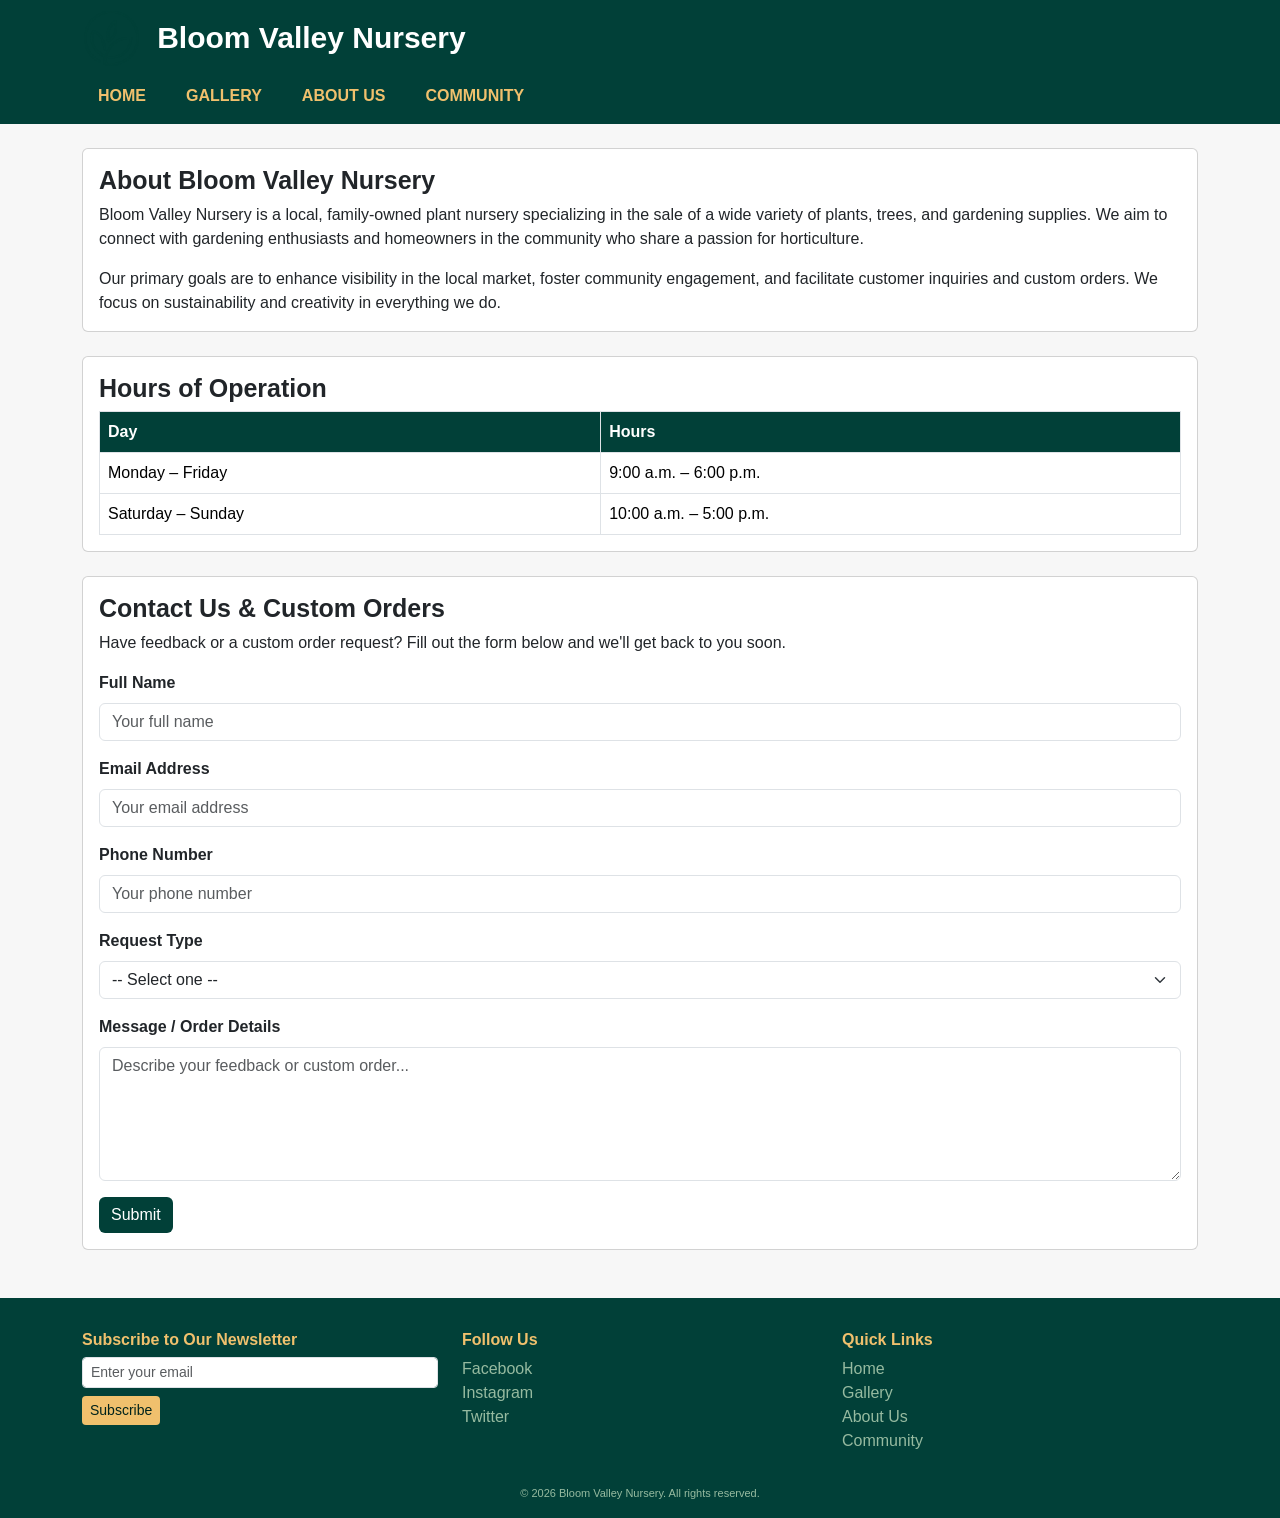
==== about.html @ 5184e814 "Initial commit" ====
<!DOCTYPE html>
<html lang="en">
<head>
  <meta charset="UTF-8">
  <meta name="viewport" content="width=device-width, initial-scale=1.0">
  <title>About Us | Bloom Valley Nursery</title>
  <link href="https://cdn.jsdelivr.net/npm/bootstrap@5.3.3/dist/css/bootstrap.min.css" rel="stylesheet">
  <link rel="stylesheet" href="style.css">
</head>
<body>

  <!-- HEADER / NAVBAR -->
  <header class="bvn-header">
    <div class="container">
      <div class="d-flex align-items-center gap-3 py-2">
        <img src="images/logo.png" alt="Bloom Valley Nursery Logo" class="bvn-logo">
        <h1 class="bvn-site-title mb-0">Bloom Valley Nursery</h1>
      </div>
      <nav>
        <ul class="nav bvn-nav">
          <li class="nav-item"><a class="nav-link bvn-nav-link" href="index.html">Home</a></li>
          <li class="nav-item"><a class="nav-link bvn-nav-link" href="gallery.html">Gallery</a></li>
          <li class="nav-item"><a class="nav-link bvn-nav-link" href="about.html">About Us</a></li>
          <li class="nav-item"><a class="nav-link bvn-nav-link" href="community.html">Community</a></li>
        </ul>
      </nav>
    </div>
  </header>

  <!-- MAIN -->
  <main class="container my-4">

    <!-- About -->
    <section class="card mb-4">
      <div class="card-body">
        <h2 class="card-title">About Bloom Valley Nursery</h2>
        <p>Bloom Valley Nursery is a local, family-owned plant nursery specializing in the sale of a wide variety of plants, trees, and gardening supplies. We aim to connect with gardening enthusiasts and homeowners in the community who share a passion for horticulture.</p>
        <p class="mb-0">Our primary goals are to enhance visibility in the local market, foster community engagement, and facilitate customer inquiries and custom orders. We focus on sustainability and creativity in everything we do.</p>
      </div>
    </section>

    <!-- Hours -->
    <section class="card mb-4">
      <div class="card-body">
        <h2 class="card-title">Hours of Operation</h2>
        <table class="table table-bordered bvn-table mb-0">
          <thead class="bvn-table-head">
            <tr>
              <th>Day</th>
              <th>Hours</th>
            </tr>
          </thead>
          <tbody>
            <tr>
              <td>Monday – Friday</td>
              <td>9:00 a.m. – 6:00 p.m.</td>
            </tr>
            <tr>
              <td>Saturday – Sunday</td>
              <td>10:00 a.m. – 5:00 p.m.</td>
            </tr>
          </tbody>
        </table>
      </div>
    </section>

    <!-- Contact Form -->
    <section class="card mb-4">
      <div class="card-body">
        <h2 class="card-title">Contact Us &amp; Custom Orders</h2>
        <p>Have feedback or a custom order request? Fill out the form below and we'll get back to you soon.</p>

        <form id="contact-form">

          <div class="mb-3">
            <label for="full-name" class="form-label fw-bold">Full Name</label>
            <input type="text" id="full-name" name="full-name" class="form-control" placeholder="Your full name" required>
          </div>

          <div class="mb-3">
            <label for="email" class="form-label fw-bold">Email Address</label>
            <input type="email" id="email" name="email" class="form-control" placeholder="Your email address" required>
          </div>

          <div class="mb-3">
            <label for="phone" class="form-label fw-bold">Phone Number</label>
            <input type="tel" id="phone" name="phone" class="form-control" placeholder="Your phone number">
          </div>

          <div class="mb-3">
            <label for="request-type" class="form-label fw-bold">Request Type</label>
            <select id="request-type" name="request-type" class="form-select" required>
              <option value="">-- Select one --</option>
              <option value="feedback">General Feedback</option>
              <option value="custom-order">Custom Order</option>
              <option value="inquiry">Product Inquiry</option>
            </select>
          </div>

          <div class="mb-3">
            <label for="message" class="form-label fw-bold">Message / Order Details</label>
            <textarea id="message" name="message" class="form-control" rows="5" placeholder="Describe your feedback or custom order..." required></textarea>
          </div>

          <button type="submit" id="submit-btn" class="btn bvn-btn-primary">Submit</button>

        </form>
      </div>
    </section>

  </main>

  <!-- FOOTER -->
  <footer class="bvn-footer">
    <div class="container">
      <div class="row g-4 pb-3">
        <div class="col-md-4">
          <h4 class="bvn-footer-heading">Subscribe to Our Newsletter</h4>
          <input type="email" class="form-control form-control-sm mb-2" placeholder="Enter your email">
          <button id="subscribe-btn" class="btn btn-sm bvn-btn-accent">Subscribe</button>
        </div>
        <div class="col-md-4">
          <h4 class="bvn-footer-heading">Follow Us</h4>
          <ul class="list-unstyled">
            <li><a href="#" class="bvn-footer-link">Facebook</a></li>
            <li><a href="#" class="bvn-footer-link">Instagram</a></li>
            <li><a href="#" class="bvn-footer-link">Twitter</a></li>
          </ul>
        </div>
        <div class="col-md-4">
          <h4 class="bvn-footer-heading">Quick Links</h4>
          <ul class="list-unstyled">
            <li><a href="index.html" class="bvn-footer-link">Home</a></li>
            <li><a href="gallery.html" class="bvn-footer-link">Gallery</a></li>
            <li><a href="about.html" class="bvn-footer-link">About Us</a></li>
            <li><a href="community.html" class="bvn-footer-link">Community</a></li>
          </ul>
        </div>
      </div>
      <p class="text-center bvn-footer-copy mb-0">&copy; 2026 Bloom Valley Nursery. All rights reserved.</p>
    </div>
  </footer>

  <script src="https://cdn.jsdelivr.net/npm/bootstrap@5.3.3/dist/js/bootstrap.bundle.min.js"></script>
  <script src="script.js"></script>
</body>
</html>
---- style.css ----
/* =============================================================
   Bloom Valley Nursery — Custom Styles (Bootstrap overrides)
   Task 2.2

   Palette (Option 2):
     --canopy-green:  #014038
     --meadow-mist:   #96BAA0
     --sky-bloom:     #BDD4DA
     --sunlit-petal:  #F0C06D
     --cloudy-gray:   #F7F7F7
   Font Color (Detritus Green): #00231C
   Typography (Option 2):
     Titles/Captions — Arial
     Subtitles       — Comfortaa (Google Fonts)
     Body            — Calibri, Arial fallback
============================================================= */

@import url('https://fonts.googleapis.com/css2?family=Comfortaa:wght@400&display=swap');

:root {
    --canopy-green: #014038;
    --meadow-mist: #96BAA0;
    --sky-bloom: #BDD4DA;
    --sunlit-petal: #F0C06D;
    --cloudy-gray: #F7F7F7;
    --font-color: #00231C;
}

/* ---- Base ---- */
body {
    font-family: Calibri, Arial, sans-serif;
    color: var(--font-color);
    background-color: var(--cloudy-gray);
    display: flex;
    flex-direction: column;
    min-height: 100vh;
    font-size: 16px;
}

main {
    flex: 1;
}

/* Title Large — Arial 30px Bold */
h1 {
    font-family: Arial, sans-serif;
    font-size: 30px;
    font-weight: bold;
}

/* Title — Arial 25px Bold */
h2 {
    font-family: Arial, sans-serif;
    font-size: 25px;
    font-weight: bold;
}

/* Subtitle — Comfortaa 15px Normal */
h3 {
    font-family: 'Comfortaa', cursive;
    font-size: 15px;
    font-weight: normal;
}

/* Body Strong — Calibri 16px Bold */
h4 {
    font-family: Calibri, Arial, sans-serif;
    font-size: 16px;
    font-weight: bold;
}

/* Captions — Arial 11px Bold */
figcaption {
    font-family: Arial, sans-serif;
    font-size: 11px;
    font-weight: bold;
}

/* ---- Header ---- */
.bvn-header {
    background-color: var(--canopy-green);
    color: #fff;
    padding-bottom: 0.5rem;
}

.bvn-logo {
    height: 60px;
    width: auto;
}

.bvn-site-title {
    color: #fff;
    font-size: 30px;
    font-weight: bold;
}

.bvn-nav {
    gap: 0.5rem;
}

.bvn-nav-link {
    color: var(--sunlit-petal) !important;
    font-weight: bold;
    text-transform: uppercase;
    font-size: 16px;
}

.bvn-nav-link:hover {
    color: #fff !important;
    text-decoration: underline;
}

/* ---- Footer ---- */
.bvn-footer {
    background-color: var(--canopy-green);
    color: #fff;
    padding: 2rem 0 1rem;
    margin-top: auto;
}

.bvn-footer-heading {
    color: var(--sunlit-petal);
    font-size: 16px;
}

.bvn-footer-link {
    color: var(--meadow-mist);
    text-decoration: none;
}

.bvn-footer-link:hover {
    color: #fff;
}

.bvn-footer-copy {
    color: var(--meadow-mist);
    font-size: 11px;
}

/* ---- Buttons ---- */
.bvn-btn-primary {
    background-color: var(--canopy-green);
    color: #fff;
    border: none;
    font-family: Arial, sans-serif;
}

.bvn-btn-primary:hover {
    background-color: var(--meadow-mist);
    color: var(--font-color);
}

.bvn-btn-accent {
    background-color: var(--sunlit-petal);
    color: var(--font-color);
    border: none;
    font-family: Arial, sans-serif;
}

.bvn-btn-accent:hover {
    background-color: var(--meadow-mist);
}

/* ---- Tables ---- */
.bvn-table-head th {
    background-color: var(--canopy-green);
    color: #fff;
}

.bvn-table tbody tr:nth-child(even) {
    background-color: var(--sky-bloom);
}

/* ---- Homepage ---- */
.bvn-highlights {
    background-color: var(--sky-bloom);
}

.bvn-promo-card {
    background-color: var(--sunlit-petal);
    border: none;
}

.bvn-category-card {
    border: 2px solid var(--meadow-mist);
}

.bvn-perks {
    background-color: var(--meadow-mist);
}

.bvn-card-img {
    height: 160px;
    object-fit: cover;
}

/* ---- Gallery ---- */
.bvn-product-img {
    width: 100%;
    max-width: 180px;
    height: 150px;
    object-fit: cover;
    border-radius: 4px;
}

.bvn-product-table td {
    vertical-align: top;
}

.bvn-modal-header {
    background-color: var(--canopy-green);
    color: #fff;
}

/* ---- Community ---- */
.bvn-testimonial-card {
    background-color: var(--sky-bloom);
    border-left: 4px solid var(--canopy-green);
    border-top: none;
    border-right: none;
    border-bottom: none;
}
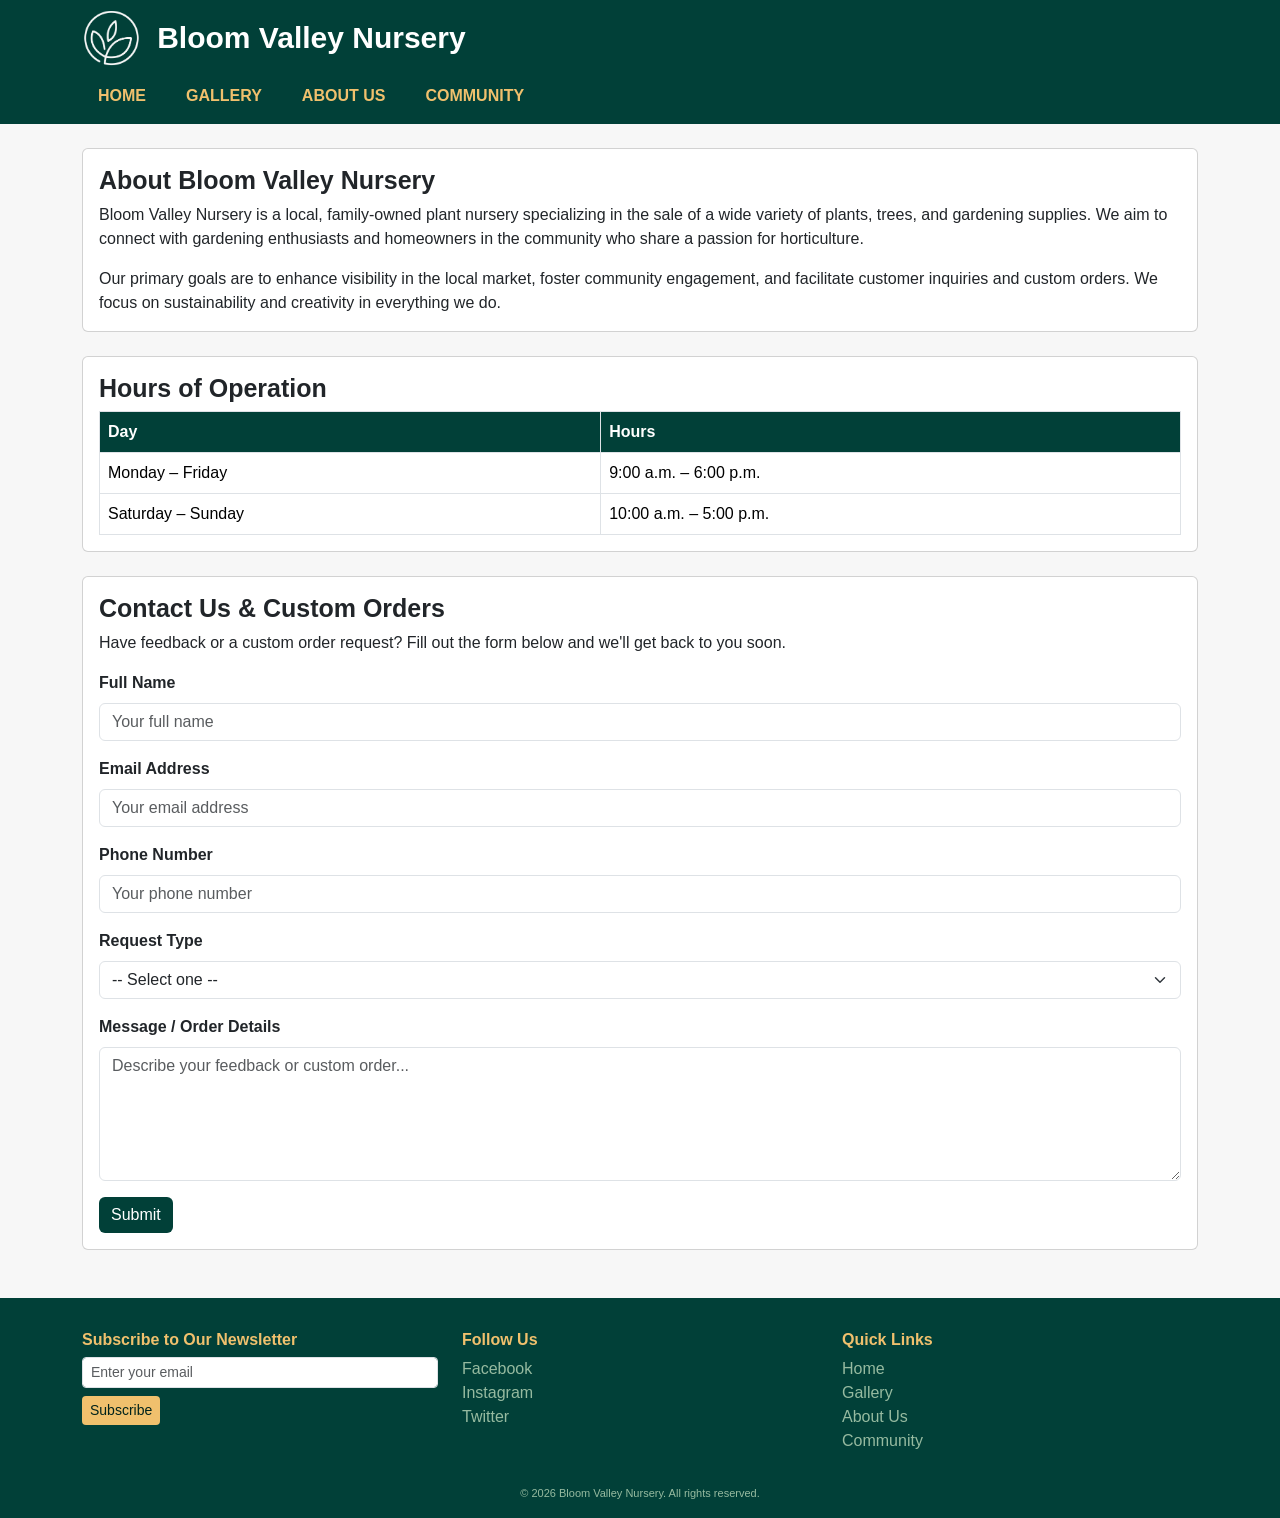
==== commit f3e3a723: "small fixes" ====
--- a/about.html
+++ b/about.html
@@ -116,7 +116,7 @@
       <div class="row g-4 pb-3">
         <div class="col-md-4">
           <h4 class="bvn-footer-heading">Subscribe to Our Newsletter</h4>
-          <input type="email" class="form-control form-control-sm mb-2" placeholder="Enter your email">
+          <input type="email" id="subscribe-email" class="form-control form-control-sm mb-2" placeholder="Enter your email" required>
           <button id="subscribe-btn" class="btn btn-sm bvn-btn-accent">Subscribe</button>
         </div>
         <div class="col-md-4">
